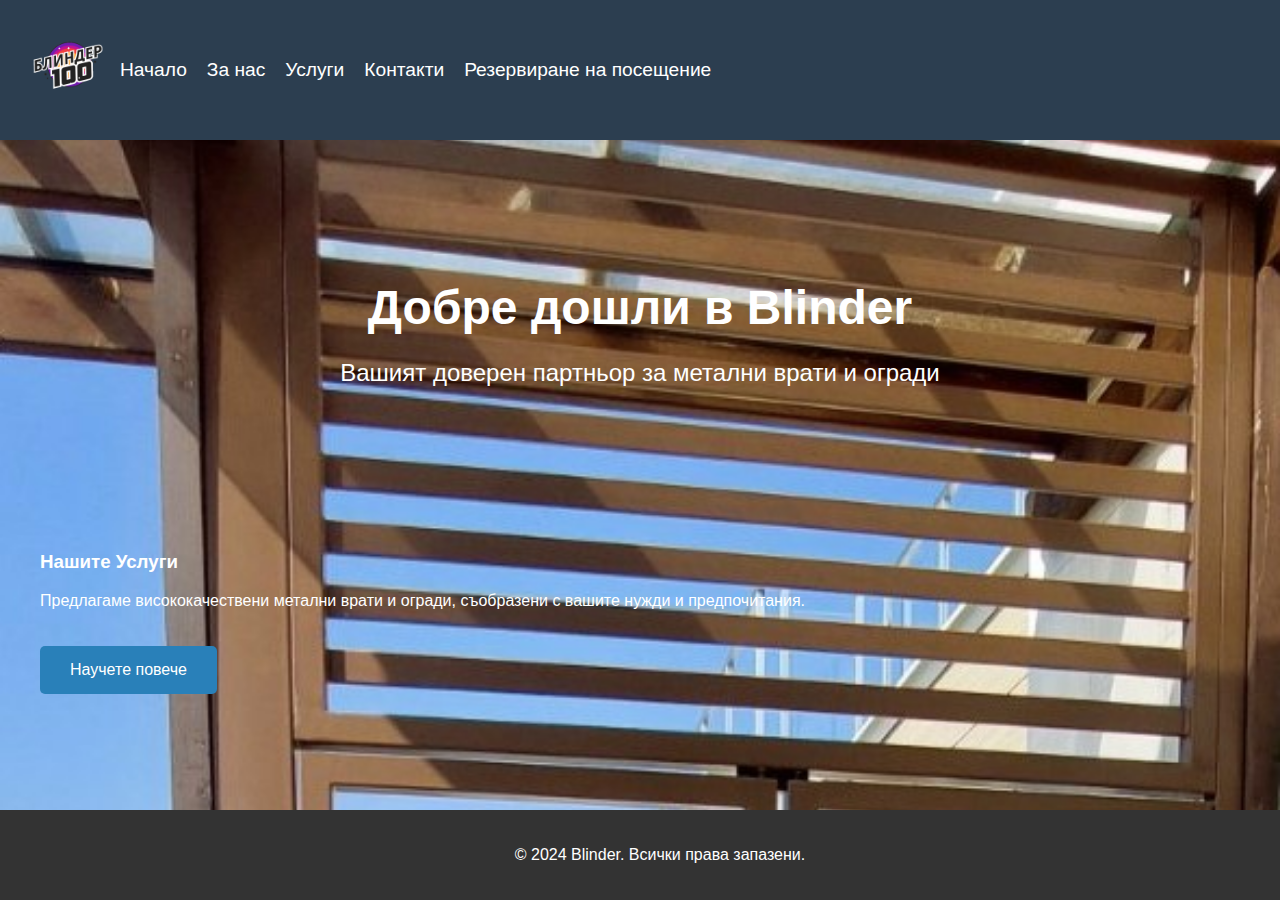
==== index.html @ 725871f7 "Add files via upload" ====
<!DOCTYPE html>
<html lang="bg">
  <style>
        body {
            margin: 0;
            padding: 0;
            height: 100vh; /* Set the height of the body to viewport height */
            overflow-y: scroll; /* Enable vertical scrolling */
            background: url('1.png') repeat, url('2.png') repeat, url('3.png') repeat, url('4.png') repeat; /* Set multiple background images */
            background-size: 100% auto; /* Adjust background size */
            background-position: top left, top right, bottom left, bottom right; /* Position background images */
        }

        /* Adjust background positions for seamless scrolling */
        @keyframes scroll {
            0% {
                background-position: 0% 0%, 0% 0%, 0% 0%, 0% 0%;
            }
            100% {
                background-position: 0% 100%, 100% 100%, 0% 100%, 100% 100%;
            }
        }

        body {
            animation: scroll 10s linear infinite;
        }
    </style>
<head>
    <meta charset="UTF-8">
    <meta name="viewport" content="width=device-width, initial-scale=1.0">
    <title>Blinder - Метални Врати и Оградки</title>
    <link rel="stylesheet" href="styles.css">
</head>
<body>
    <header>
        <img src="logo.png" alt="Blinder Logo">
        <nav>
            <ul>
                <li><a href="index.html">Начало</a></li>
                <li><a href="about.html">За нас</a></li>
                <li><a href="services.html">Услуги</a></li>
                <li><a href="contact.html">Контакти</a></li>
                <li><a href="booking.html">Резервиране на посещение</a></li>
            </ul>
        </nav>
    </header>
    <main>
        <section class="hero">
            <h2>Добре дошли в Blinder</h2>
            <p>Вашият доверен партньор за метални врати и огради</p>
        </section>
        <section class="services-overview">
            <h3>Нашите Услуги</h3>
            <p>Предлагаме висококачествени метални врати и огради, съобразени с вашите нужди и предпочитания.</p>
            <a href="services.html" class="button">Научете повече</a>
        </section>
    </main>
    <footer>
        <p>&copy; 2024 Blinder. Всички права запазени.</p>
    </footer>
</body>
</html>
---- styles.css ----
body {
    font-family: 'Roboto', sans-serif;
    margin: 0;
    padding: 0;
    background-color: #3f3f3f;
    color: #ffffff;
}

header img {
    width: 100px;
    height: 100px;
    float: left;
    margin-left: 20px;
}

header {
    background-color: #2c3e50;
    color: white;
    padding: 20px 0;
    text-align: center;
    position: sticky;
    top: 0;
    z-index: 1000;
    display: flex;
    align-items: center;
}


header h1 {
    margin: 0;
    font-size: 2.5em;
}

nav ul {
    list-style-type: none;
    margin: 0;
    padding: 0;
    display: flex;
    justify-content: center;
    gap: 20px;
}

nav ul li {
    display: inline;
}

nav ul li a {
    color: white;
    text-decoration: none;
    font-size: 1.2em;
}

nav ul li a:hover {
    text-decoration: underline;
}

main {
    padding: 40px 20px;
    max-width: 1200px;
    margin: auto;
    flex: 1;
}

.hero {
    background: url('hero.jpg') no-repeat center center/cover;
    color: white;
    padding: 100px 20px;
    text-align: center;
}

.hero h2 {
    font-size: 3em;
    margin: 0;
}

.hero p {
    font-size: 1.5em;
}

.services-overview, .about-us, .services, .contact, .booking {
    margin: 40px 0;
}

.button {
    background-color: #2980b9;
    color: white;
    padding: 15px 30px;
    border: none;
    cursor: pointer;
    text-decoration: none;
    display: inline-block;
    margin-top: 20px;
    font-size: 1em;
    border-radius: 5px;
}

.button:hover {
    background-color: #3498db;
}



footer {
    background-color: #333;
    color: #fff;
    padding: 20px;
    text-align: center;
    position: fixed;
    bottom: 0;
    width: 100%;
}

form {
    display: flex;
    flex-direction: column;
    gap: 20px;
    max-width: 600px;
    margin: auto;
}

form input, form select, form button {
    padding: 15px;
    font-size: 1em;
    border-radius: 5px;
    border: 1px solid #ccc;
}

form button {
    background-color: #27ae60;
    color: white;
    border: none;
    cursor: pointer;
}

form button:hover {
    background-color: #2ecc71;
}
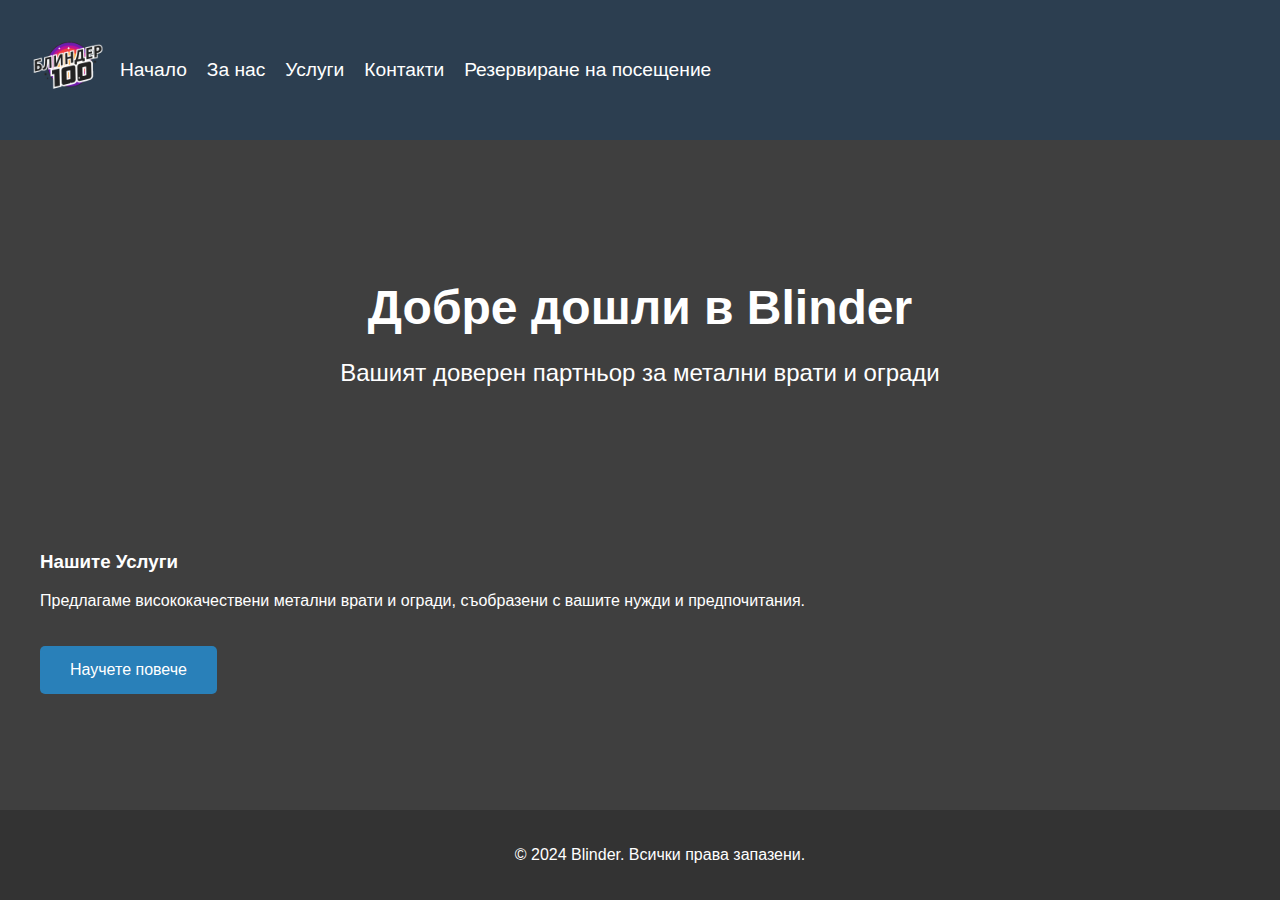
==== commit 3f76687c: "Add files via upload" ====
--- a/index.html
+++ b/index.html
@@ -1,34 +1,32 @@
 <!DOCTYPE html>
 <html lang="bg">
   <style>
-        body {
-            margin: 0;
-            padding: 0;
-            height: 100vh; /* Set the height of the body to viewport height */
-            overflow-y: scroll; /* Enable vertical scrolling */
-            background: url('1.png') repeat, url('2.png') repeat, url('3.png') repeat, url('4.png') repeat; /* Set multiple background images */
-            background-size: 100% auto; /* Adjust background size */
-            background-position: top left, top right, bottom left, bottom right; /* Position background images */
-        }
+        @media only screen and (max-width: 600px) {
+            /* Adjustments for smaller screens */
+            header {
+                padding: 10px;
+            }
 
-        /* Adjust background positions for seamless scrolling */
-        @keyframes scroll {
-            0% {
-                background-position: 0% 0%, 0% 0%, 0% 0%, 0% 0%;
+            nav ul li {
+                display: block;
+                margin: 0;
+                padding: 10px 0;
+                text-align: center;
             }
-            100% {
-                background-position: 0% 100%, 100% 100%, 0% 100%, 100% 100%;
+
+            nav ul li a {
+                display: block;
             }
-        }
 
-        body {
-            animation: scroll 10s linear infinite;
+            main {
+                padding: 10px;
+            }
         }
     </style>
 <head>
     <meta charset="UTF-8">
     <meta name="viewport" content="width=device-width, initial-scale=1.0">
-    <title>Blinder - Метални Врати и Оградки</title>
+    <title>Blinder - Метални Врати и Огради</title>
     <link rel="stylesheet" href="styles.css">
 </head>
 <body>
